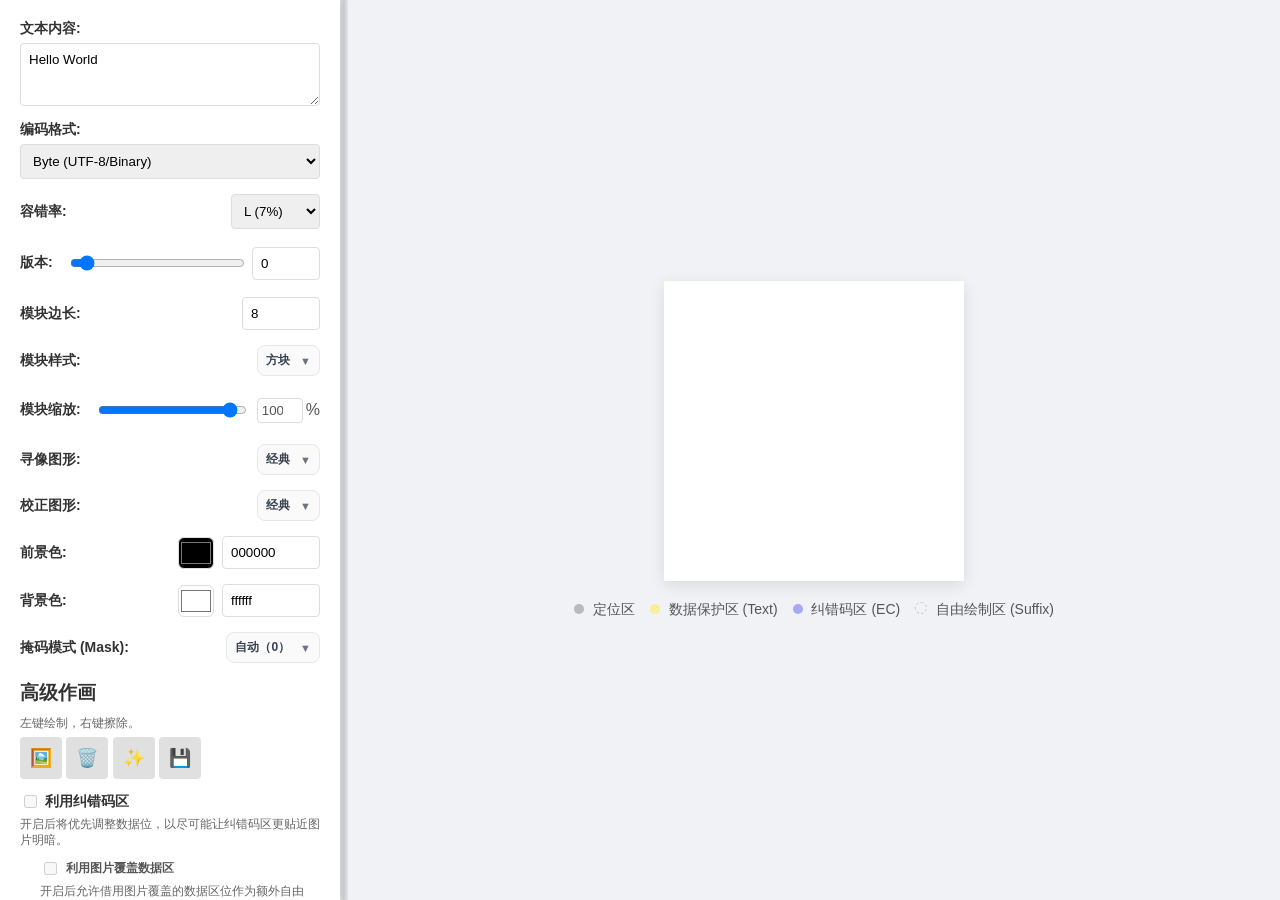
==== index.html @ 6bbe1450 "添加模块缩放和透明度控制选项，优化颜色设置界面" ====
<!DOCTYPE html>
<html lang="zh-CN">
<head>
    <meta charset="UTF-8">
    <meta name="viewport" content="width=device-width, initial-scale=1.0">
    <title>艺术二维码生成器 (QR Art)</title>
    <link rel="stylesheet" href="style.css">
    <script src="qrcode-lib.js"></script>
    <script src="vendor/gifuct.min.js"></script>
    <script src="vendor/gif.min.js"></script>
</head>
<body>
    <div class="container">
        <aside class="sidebar">
            <div class="control-group">
                <label>文本内容:</label>
                <textarea id="text-input" rows="3">Hello World</textarea>
                <div id="encoding-warning" class="encoding-warning" style="display:none;"></div>
                <div id="text-overflow-warning" class="text-overflow-warning" style="display:none;"></div>
            </div>

            <div class="control-group">
                <label>编码格式:</label>
                <select id="encoding-mode">
                    <option value="Byte" selected>Byte (UTF-8/Binary)</option>
                    <option value="Alphanumeric">Alphanumeric (仅大写字母数字)</option>
                    <option value="Numeric">Numeric (仅数字)</option>
                </select>
            </div>

            <div class="control-group hz-layout">
                <label>容错率:</label>
                <select id="ecc-level">
                    <option value="L" selected>L (7%)</option>
                    <option value="M">M (15%)</option>
                    <option value="Q">Q (25%)</option>
                    <option value="H">H (30%)</option>
                </select>
            </div>

            <div class="control-group hz-layout">
                <label>版本:</label>
                <!-- Allow 0 for Auto -->
                <div style="display:flex; align-items:center; gap:5px; flex:1;">
                    <input type="range" id="version-range" min="0" max="40" value="0" step="1" style="flex:1;">
                    <input type="number" id="version-input" value="0" min="0" max="40" style="width: 50px;">
                </div>
            </div>

            <div class="control-group hz-layout">
                <label>模块边长:</label>
                <div class="cell-size-control">
                    <input type="number" id="cell-size-input" value="8" min="0.1" max="50" step="0.1" style="width: 60px;">
                    <button id="cell-size-auto-btn" type="button" class="mask-btn" style="display: none;">自动(图片原大小)</button>
                </div>
            </div>

            <div class="control-group compact-dropdown-row">
                <label>模块样式:</label>
                <details class="option-dropdown">
                    <summary id="module-style-summary">方块</summary>
                    <div class="style-gallery" id="module-style-gallery">
                        <button class="style-item style-btn active" data-style-target="module" data-style="square" type="button"><canvas data-style-preview="module-square" width="128" height="128"></canvas><div class="style-name">方块</div></button>
                        <button class="style-item style-btn" data-style-target="module" data-style="rounded" type="button"><canvas data-style-preview="module-rounded" width="128" height="128"></canvas><div class="style-name">圆角</div></button>
                        <button class="style-item style-btn" data-style-target="module" data-style="circle" type="button"><canvas data-style-preview="module-circle" width="128" height="128"></canvas><div class="style-name">圆点</div></button>
                        <button class="style-item style-btn" data-style-target="module" data-style="diamond" type="button"><canvas data-style-preview="module-diamond" width="128" height="128"></canvas><div class="style-name">菱形</div></button>
                        <button class="style-item style-btn" data-style-target="module" data-style="liquid" type="button"><canvas data-style-preview="module-liquid" width="128" height="128"></canvas><div class="style-name">液态</div></button>
                    </div>
                </details>
                <select id="module-style" style="display:none;">
                    <option value="square" selected>方块</option>
                    <option value="rounded">圆角方块</option>
                    <option value="circle">圆点</option>
                    <option value="diamond">菱形</option>
                    <option value="liquid">液态</option>
                </select>
            </div>

            <div class="control-group hz-layout">
                <label for="module-scale-range">模块缩放:</label>
                <div class="range-value-control">
                    <input type="range" id="module-scale-range" min="0" max="100" value="100" step="1">
                    <input type="number" class="range-number-input" id="module-scale-value" min="0" max="100" value="100" step="1" aria-label="模块缩放值">
                    <span class="range-unit">%</span>
                </div>
            </div>

            <div class="control-group hz-layout" id="covered-module-scale-group" hidden>
                <label for="covered-module-scale-range">被图片覆盖的模块缩放:</label>
                <div class="range-value-control">
                    <input type="range" id="covered-module-scale-range" min="0" max="100" value="50" step="1">
                    <input type="number" class="range-number-input" id="covered-module-scale-value" min="0" max="100" value="50" step="1" aria-label="被图片覆盖的模块缩放值">
                    <span class="range-unit">%</span>
                </div>
            </div>

            <div class="control-group compact-dropdown-row">
                <label>寻像图形:</label>
                <details class="option-dropdown">
                    <summary id="finder-style-summary">经典</summary>
                    <div class="style-gallery" id="finder-style-gallery">
                        <button class="style-item style-btn active" data-style-target="finder" data-style="classic" type="button"><canvas data-style-preview="finder-classic" width="112" height="112"></canvas><div class="style-name">经典</div></button>
                        <button class="style-item style-btn" data-style-target="finder" data-style="circle" type="button"><canvas data-style-preview="finder-circle" width="112" height="112"></canvas><div class="style-name">圆形</div></button>
                        <button class="style-item style-btn" data-style-target="finder" data-style="polar-day" type="button"><canvas data-style-preview="finder-polar-day" width="112" height="112"></canvas><div class="style-name">极昼</div></button>
                        <button class="style-item style-btn" data-style-target="finder" data-style="polar-night" type="button"><canvas data-style-preview="finder-polar-night" width="112" height="112"></canvas><div class="style-name">极夜</div></button>
                        <button class="style-item style-btn" data-style-target="finder" data-style="corner-cut" type="button"><canvas data-style-preview="finder-corner-cut" width="112" height="112"></canvas><div class="style-name">夏</div></button>
                        <button class="style-item style-btn" data-style-target="finder" data-style="inner-fill" type="button"><canvas data-style-preview="finder-inner-fill" width="112" height="112"></canvas><div class="style-name">冬</div></button>
                        <button class="style-item style-btn" data-style-target="finder" data-style="aurora" type="button"><canvas data-style-preview="finder-aurora" width="112" height="112"></canvas><div class="style-name">极光</div></button>
                        <button class="style-item style-btn" data-style-target="finder" data-style="cross-clear" type="button"><canvas data-style-preview="finder-cross-clear" width="112" height="112"></canvas><div class="style-name">春秋</div></button>
                    </div>
                </details>
                <select id="finder-style" style="display:none;">
                    <option value="classic" selected>经典</option>
                    <option value="corner-cut">夏</option>
                    <option value="polar-day">极昼</option>
                    <option value="inner-fill">冬</option>
                    <option value="polar-night">极夜</option>
                    <option value="cross-clear">春秋</option>
                    <option value="aurora">极光</option>
                    <option value="circle">圆形</option>
                </select>
            </div>

            <div class="control-group compact-dropdown-row">
                <label>校正图形:</label>
                <details class="option-dropdown">
                    <summary id="align-style-summary">经典</summary>
                    <div class="style-gallery" id="align-style-gallery">
                        <button class="style-item style-btn active" data-style-target="align" data-style="classic" type="button"><canvas data-style-preview="align-classic" width="80" height="80"></canvas><div class="style-name">经典</div></button>
                        <button class="style-item style-btn" data-style-target="align" data-style="circle" type="button"><canvas data-style-preview="align-circle" width="80" height="80"></canvas><div class="style-name">圆形</div></button>
                        <button class="style-item style-btn" data-style-target="align" data-style="polar-day" type="button"><canvas data-style-preview="align-polar-day" width="80" height="80"></canvas><div class="style-name">极昼</div></button>
                        <button class="style-item style-btn" data-style-target="align" data-style="polar-night" type="button"><canvas data-style-preview="align-polar-night" width="80" height="80"></canvas><div class="style-name">极夜</div></button>
                        <button class="style-item style-btn" data-style-target="align" data-style="aurora" type="button"><canvas data-style-preview="align-aurora" width="80" height="80"></canvas><div class="style-name">极光</div></button>
                    </div>
                </details>
                <select id="alignment-style" style="display:none;">
                    <option value="classic" selected>经典</option>
                    <option value="circle">圆形</option>
                    <option value="polar-day">极昼</option>
                    <option value="polar-night">极夜</option>
                    <option value="aurora">极光</option>
                </select>
            </div>

            <div class="control-group hz-layout" id="image-size-group" style="display:none;">
                <label>图片大小 (Px):</label>
                <div class="image-size-control">
                    <input type="number" id="img-size-w" min="1" step="1" value="100" style="width: 64px;">
                    <span>×</span>
                    <input type="number" id="img-size-h" min="1" step="1" value="100" style="width: 64px;">
                    <button id="img-size-reset-btn" type="button" class="mask-btn">恢复</button>
                </div>
            </div>

            <div class="control-group hz-layout">
                <label>前景色:</label>
                <div class="color-control-stack">
                    <div class="color-control">
                        <input type="color" id="fg-color" value="#000000">
                        <input type="text" id="fg-color-hex" value="000000" maxlength="6" placeholder="000000">
                    </div>
                    <div class="color-image-options" id="fg-image-options" hidden>
                        <label class="transparency-control">
                            <span>透明度</span>
                            <input type="range" id="fg-transparency-range" min="0" max="100" value="0" step="1">
                            <input type="number" class="range-number-input" id="fg-transparency-value" min="0" max="100" value="0" step="1" aria-label="前景色透明度值">
                            <span class="range-unit">%</span>
                        </label>
                        <label class="inline-check">
                            <input type="checkbox" id="fg-auto-luminance" checked>
                            自动设置以适合明度
                        </label>
                    </div>
                </div>
            </div>

            <div class="control-group hz-layout">
                <label>背景色:</label>
                <div class="color-control-stack">
                    <div class="color-control">
                        <input type="color" id="bg-color" value="#ffffff">
                        <input type="text" id="bg-color-hex" value="ffffff" maxlength="6" placeholder="ffffff">
                    </div>
                    <div class="color-image-options" id="bg-image-options" hidden>
                        <label class="transparency-control">
                            <span>透明度</span>
                            <input type="range" id="bg-transparency-range" min="0" max="100" value="0" step="1">
                            <input type="number" class="range-number-input" id="bg-transparency-value" min="0" max="100" value="0" step="1" aria-label="背景色透明度值">
                            <span class="range-unit">%</span>
                        </label>
                        <label class="inline-check">
                            <input type="checkbox" id="bg-auto-luminance" checked>
                            自动设置以适合明度
                        </label>
                    </div>
                </div>
            </div>

            <div class="control-group luminance-thresholds" id="auto-luminance-thresholds" hidden>
                <label>自动明度阈值:</label>
                <div class="threshold-control-row">
                    <span>暗色上限</span>
                    <input type="range" id="dark-luminance-range" min="0" max="100" value="30" step="1">
                    <input type="number" class="range-number-input" id="dark-luminance-value" min="0" max="100" value="30" step="1" aria-label="暗色明度上限值">
                    <span class="range-unit">%</span>
                </div>
                <div class="threshold-control-row">
                    <span>亮色下限</span>
                    <input type="range" id="light-luminance-range" min="0" max="100" value="70" step="1">
                    <input type="number" class="range-number-input" id="light-luminance-value" min="0" max="100" value="70" step="1" aria-label="亮色明度下限值">
                    <span class="range-unit">%</span>
                </div>
            </div>

            <div class="control-group compact-dropdown-row">
                <label>掩码模式 (Mask):</label>
                <details class="option-dropdown">
                    <summary id="mask-mode-summary">自动</summary>
                    <div class="mask-controls">
                        <button class="mask-btn mask-auto" id="mask-auto-btn" data-mask="-1" type="button">自动（当前：0）</button>
                        <button class="mask-btn" data-mask="-2" type="button">无（展示掩码前）</button>
                    </div>
                    <div class="mask-gallery" id="mask-gallery">
                        <div class="mask-items">
                            <button class="mask-item mask-btn" data-mask="0" type="button"><canvas data-mask="0" width="64" height="64"></canvas><div class="mask-formula">0:(i+j)%2=0</div></button>
                            <button class="mask-item mask-btn" data-mask="1" type="button"><canvas data-mask="1" width="64" height="64"></canvas><div class="mask-formula">1:i%2=0</div></button>
                            <button class="mask-item mask-btn" data-mask="2" type="button"><canvas data-mask="2" width="64" height="64"></canvas><div class="mask-formula">2:j%3=0</div></button>
                            <button class="mask-item mask-btn" data-mask="3" type="button"><canvas data-mask="3" width="64" height="64"></canvas><div class="mask-formula">3:(i+j)%3=0</div></button>
                            <button class="mask-item mask-btn" data-mask="4" type="button"><canvas data-mask="4" width="64" height="64"></canvas><div class="mask-formula">4:(⌊i/2⌋+⌊j/3⌋)%2=0</div></button>
                            <button class="mask-item mask-btn" data-mask="5" type="button"><canvas data-mask="5" width="64" height="64"></canvas><div class="mask-formula">5:(i*j)%2+(i*j)%3=0</div></button>
                            <button class="mask-item mask-btn" data-mask="6" type="button"><canvas data-mask="6" width="64" height="64"></canvas><div class="mask-formula">6:((i*j)%2+(i*j)%3)%2=0</div></button>
                            <button class="mask-item mask-btn" data-mask="7" type="button"><canvas data-mask="7" width="64" height="64"></canvas><div class="mask-formula">7:((i*j)%3+(i+j)%2)%2=0</div></button>
                        </div>
                    </div>
                </details>
            </div>

            <div class="control-group">
                <h3>高级作画</h3>
                <p class="hint">左键绘制，右键擦除。</p>
                <div class="tools">
                    <button id="import-btn" class="tool-btn" title="上传图片/视频 (自动像素化)">🖼️</button>
                    <button id="clear-draw" class="tool-btn" title="清空绘制">🗑️</button>
                    <button id="whiten-btn" class="tool-btn" title="一键全白 (自由区填充白色)">✨</button>
                    <button id="download-btn" class="tool-btn" title="下载图片/视频">💾</button>
                </div>

                <div class="control-group full-width" style="margin-top: 8px;">
                    <label style="display:flex; align-items:center;">
                        <input type="checkbox" id="artistic-mode" style="width: auto; margin-right: 8px;"> 
                        利用纠错码区
                    </label>
                    <p class="hint option-hint">开启后将优先调整数据位，以尽可能让纠错码区更贴近图片明暗。</p>
                    <label class="inline-check" style="margin-top: 6px; margin-left: 20px;">
                        <input type="checkbox" id="allow-covered-freedom">
                        利用图片覆盖数据区
                    </label>
                    <p class="hint option-hint" style="margin-left: 20px;">开启后允许借用图片覆盖的数据区位作为额外自由度，提升拟合能力。</p>
                    <label style="display:flex; align-items:center; gap:8px; margin-top: 6px; margin-left: 20px;">
                        <span>填充方向</span>
                        <select id="fill-direction-select" style="max-width: 180px;" disabled>
                            <option value="top-down" selected>从上到下</option>
                            <option value="bottom-up">从下到上</option>
                            <option value="left-right">从左到右</option>
                            <option value="right-left">从右到左</option>
                            <option value="global">全局</option>
                        </select>
                    </label>
                    <p class="hint option-hint" style="margin-left: 20px;">前4个方向仅进行一轮分块计算；全局会尽可能利用所有未被图片覆盖的数据区模块。</p>
                    <div id="artistic-warning" class="artistic-warning" style="display: none;"></div>
                </div>

                <div class="control-group" style="padding-top: 6px; margin-top: 4px;">
                    <label style="display: flex; align-items: center; gap: 8px; cursor: pointer;">
                        <input type="checkbox" id="image-basis-cb" disabled>
                        <span>以图片为基准</span>
                    </label>
                    <p class="hint option-hint">以图片实际像素为坐标基准，二维码在图片坐标系中保持相对位置与比例。</p>
                    <label style="display: flex; align-items: center; gap: 8px; cursor: pointer;">
                        <input type="checkbox" id="embed-image-cb">
                        <span>保留图片背景</span>
                    </label>
                    <p class="hint option-hint">勾选后，图片将作为背景，二维码模块将变为半透明微缩方块以露出图片。</p>
                    <label style="display: flex; align-items: center; gap: 8px; cursor: pointer; margin-top: 6px;">
                        <input type="checkbox" id="dynamic-preview-cb" disabled>
                        <span>动态预览</span>
                    </label>
                    <p class="hint option-hint">用于 GIF/APNG/视频 实时预览逐帧融合效果；仅勾选后才会执行全帧计算。</p>
                    <label style="display: flex; align-items: center; gap: 8px; cursor: pointer; margin-top: 6px;">
                        <input type="checkbox" id="emphasize-func-cb" checked disabled>
                        <span>强调格式/版本信息、寻像/校正/定位图形</span>
                    </label>
                    <label style="display: flex; align-items: center; gap: 8px; cursor: pointer; margin-top: 4px; margin-left: 22px;">
                        <input type="checkbox" id="emphasize-format-cb" checked disabled>
                        <span>格式信息</span>
                    </label>
                    <label style="display: flex; align-items: center; gap: 8px; cursor: pointer; margin-top: 4px; margin-left: 22px;">
                        <input type="checkbox" id="emphasize-version-cb" checked disabled>
                        <span>版本信息</span>
                    </label>
                    <label style="display: flex; align-items: center; gap: 8px; cursor: pointer; margin-top: 4px; margin-left: 22px;">
                        <input type="checkbox" id="emphasize-finder-cb" checked disabled>
                        <span>寻像图形</span>
                    </label>
                    <label style="display: flex; align-items: center; gap: 8px; cursor: pointer; margin-top: 4px; margin-left: 22px;">
                        <input type="checkbox" id="emphasize-align-cb" checked disabled>
                        <span>校正图形</span>
                    </label>
                    <label style="display: flex; align-items: center; gap: 8px; cursor: pointer; margin-top: 4px; margin-left: 22px;">
                        <input type="checkbox" id="emphasize-timing-cb" checked disabled>
                        <span>定位图形</span>
                    </label>
                    <p class="hint option-hint">开启时这些区域保持原大小不透明；关闭后按数据区方式处理。</p>
                    <label style="display: flex; align-items: center; gap: 8px; cursor: pointer; margin-top: 6px;">
                        <input type="checkbox" id="invert-tone-cb" disabled>
                        <span>切换明暗</span>
                    </label>
                    <p class="hint option-hint">开启后，图片二分结果将切换为“明区用前景色、暗区用背景色”。</p>
                    <label style="display: flex; align-items: center; gap: 8px; cursor: pointer; margin-top: 6px;">
                        <input type="checkbox" id="export-audio-cb" checked>
                        <span>导出合并原视频音频</span>
                    </label>
                    <p class="hint option-hint">开启后导出 WebM 将保留原视频音频，并在最终合并阶段显示总进度。</p>
                </div>

                <input type="file" id="img-upload" accept="image/*,video/*" style="display: none">
            </div>
        </aside>
        <div class="splitter" id="sidebar-splitter" role="separator" aria-label="调整面板大小"></div>
        <main class="preview-area">
            <div id="delete-hint-layer" class="delete-hint-layer" aria-hidden="true">
                <div class="delete-hint delete-hint-left"><span class="icon">🗑️</span><span class="text">鼠标指针到此区域内，将使图片被删除</span></div>
                <div class="delete-hint delete-hint-right"><span class="icon">🗑️</span><span class="text">鼠标指针到此区域内，将使图片被删除</span></div>
                <div class="delete-hint delete-hint-top"><span class="icon">🗑️</span><span class="text">鼠标指针到此区域内，将使图片被删除</span></div>
                <div class="delete-hint delete-hint-bottom"><span class="icon">🗑️</span><span class="text">鼠标指针到此区域内，将使图片被删除</span></div>
            </div>
            <div class="canvas-wrapper">
                <canvas id="qr-canvas"></canvas>
                <div id="import-overlay" style="display: none; position: absolute; border: 2px dashed #00f; z-index: 10;">
                    <img id="preview-img" style="width: 100%; height: 100%; display: block; opacity: 0.7; pointer-events: none;">
                    
                    <!-- Resize Handles -->
                    <div class="resize-handle n" data-handle="n"></div>
                    <div class="resize-handle w" data-handle="w"></div>
                    <div class="resize-handle e" data-handle="e"></div>
                    <div class="resize-handle s" data-handle="s"></div>
                    <div class="resize-handle nw" data-handle="nw"></div>
                    <div class="resize-handle ne" data-handle="ne"></div>
                    <div class="resize-handle sw" data-handle="sw"></div>
                    <div class="resize-handle se" data-handle="se"></div>

                    <div class="import-controls" style="position: absolute; top: -40px; right: 0; display: none; gap: 5px; justify-content: flex-end; background: rgba(255,255,255,0.9); padding: 5px; border-radius: 4px; box-shadow: 0 2px 5px rgba(0,0,0,0.2);">
                        <button id="import-ok" style="background: #2ecc71; color: white; border: none; padding: 5px 10px; cursor: pointer;">✅ 应用</button>
                        <button id="import-cancel" style="background: #e74c3c; color: white; border: none; padding: 5px 10px; cursor: pointer;">❌ 取消</button>
                    </div>
                </div>
            </div>
            <div class="legend">
                <div class="legend-item"><span class="dot" style="background: rgba(128, 128, 128, 0.5)"></span> 定位区</div>
                <div class="legend-item"><span class="dot" style="background: rgba(255, 235, 59, 0.5)"></span> 数据保护区 (Text)</div>
                <div class="legend-item"><span class="dot" style="background: rgba(0, 0, 255, 0.3)"></span> 纠错码区 (EC)</div>
                <div class="legend-item"><span class="dot" style="border: 1px dashed #ccc; background: transparent;"></span> 自由绘制区 (Suffix)</div>
            </div>
        </main>
    </div>

    <div id="compute-overlay" class="compute-overlay" style="display:none;">
        <div class="compute-card">
            <div id="compute-title" class="compute-title">计算中...</div>
            <div id="compute-subtitle" class="compute-subtitle">正在拟合纠错码区</div>
            <div class="compute-progress-label">总进度</div>
            <div class="compute-progress-wrap">
                <div id="compute-progress-bar" class="compute-progress-bar"></div>
            </div>
            <div id="compute-progress-text" class="compute-progress-text">0%</div>
            <div id="compute-frame-progress-group">
                <div class="compute-progress-label">当前帧进度</div>
                <div class="compute-progress-wrap compute-progress-wrap-secondary">
                    <div id="compute-frame-progress-bar" class="compute-progress-bar compute-progress-bar-secondary"></div>
                </div>
                <div id="compute-frame-progress-text" class="compute-progress-text">0%</div>
            </div>
            <button id="compute-cancel-btn" type="button" class="mask-btn">取消</button>
        </div>
    </div>

    <script src="script.js"></script>
</body>
</html>
---- style.css ----
body {
    font-family: 'Segoe UI', Tahoma, Geneva, Verdana, sans-serif;
    margin: 0;
    display: flex;
    height: 100vh;
    background-color: #f0f2f5;
    color: #333;
}

.container {
    display: flex;
    width: 100%;
    --sidebar-size: 300px;
    --sidebar-size-portrait: 320px;
}

.sidebar {
    width: var(--sidebar-size);
    background: white;
    padding: 20px;
    box-shadow: 2px 0 5px rgba(0,0,0,0.1);
    display: flex;
    flex-direction: column;
    gap: 15px;
    overflow-y: auto;
}

.splitter {
    width: 8px;
    cursor: col-resize;
    background: linear-gradient(90deg, rgba(0,0,0,0.05), rgba(0,0,0,0.15), rgba(0,0,0,0.05));
}

.splitter:hover {
    background: linear-gradient(90deg, rgba(52,152,219,0.2), rgba(52,152,219,0.4), rgba(52,152,219,0.2));
}

h1 {
    margin-top: 0;
    color: #2c3e50;
    font-size: 24px;
}

.control-group {
    display: flex;
    flex-direction: column;
    gap: 5px;
}

.control-group.hz-layout {
    flex-direction: row;
    align-items: center;
    justify-content: space-between;
}

.control-group.hz-layout label {
    margin-right: 10px;
    /* white-space: nowrap; prevent breaking if long */
}
.control-group.hz-layout > input, 
.control-group.hz-layout > select {
    width: auto;
    flex-grow: 0;
    min-width: 80px; 
}

.cell-size-control {
    display: flex;
    align-items: center;
    gap: 10px;
    flex-wrap: wrap;
}

.image-size-control {
    display: inline-flex;
    align-items: center;
    gap: 6px;
}

.image-size-control span {
    font-weight: 600;
    color: #666;
}

.color-control {
    display: flex;
    align-items: center;
    gap: 8px;
}

.color-control-stack {
    display: flex;
    flex-direction: column;
    align-items: flex-end;
    gap: 7px;
    min-width: 184px;
}

.range-value-control,
.transparency-control {
    display: flex;
    align-items: center;
    gap: 8px;
}

.range-value-control {
    flex: 1;
    min-width: 0;
}

#covered-module-scale-group[hidden] {
    display: none;
}

#covered-module-scale-group {
    flex-direction: column;
    align-items: stretch;
}

#covered-module-scale-group > label {
    font-size: 12px;
    margin-right: 0;
}

.range-value-control input[type="range"] {
    flex: 1;
    min-width: 100px;
}

.range-number-input {
    width: 46px;
    min-width: 46px;
    text-align: right;
    font-variant-numeric: tabular-nums;
    color: #555;
    box-sizing: border-box;
    padding: 4px;
}

.range-unit {
    margin-left: -5px;
    color: #555;
}

.color-image-options {
    display: flex;
    flex-direction: column;
    align-items: flex-end;
    gap: 5px;
    width: 100%;
}

.color-image-options[hidden] {
    display: none;
}

.transparency-control {
    width: 100%;
    font-size: 12px;
    color: #555;
}

.transparency-control input[type="range"] {
    flex: 1;
    min-width: 70px;
}

.transparency-control input[type="range"]:disabled {
    opacity: 0.45;
}

.range-number-input:disabled {
    opacity: 0.45;
}

.luminance-thresholds {
    padding: 8px;
    border: 1px solid #e5e7eb;
    border-radius: 8px;
    background: #fafafa;
}

.luminance-thresholds[hidden] {
    display: none;
}

.luminance-thresholds > label {
    font-size: 12px;
    font-weight: 600;
    color: #374151;
}

.threshold-control-row {
    display: flex;
    align-items: center;
    gap: 5px;
    font-size: 12px;
    color: #555;
}

.threshold-control-row > span:first-child {
    min-width: 48px;
}

.threshold-control-row input[type="range"] {
    flex: 1;
    min-width: 0;
}

.color-control input[type="color"] {
    width: 36px;
    height: 32px;
    padding: 0;
    border: 1px solid #ddd;
    border-radius: 6px;
    background: transparent;
    -webkit-appearance: none;
    appearance: none;
}

.color-control input[type="text"] {
    width: 80px;
    text-transform: lowercase;
}

.color-control input[type="text"].invalid {
    border-color: #e74c3c;
    background: #fff5f5;
}

#text-input {
    width: 100%;
    box-sizing: border-box;
    resize: vertical;
}

.inline-check {
    display: inline-flex;
    align-items: center;
    gap: 6px;
    font-size: 12px;
    color: #555;
    user-select: text;
}

.option-dropdown {
    border: 1px solid #e5e7eb;
    border-radius: 8px;
    background: #fafafa;
    padding: 6px 8px;
}

.option-dropdown > summary {
    cursor: pointer;
    font-weight: 600;
    font-size: 12px;
    color: #374151;
    list-style: none;
    user-select: text;
    display: flex;
    align-items: center;
    justify-content: space-between;
}

.option-dropdown > summary::after {
    content: '▼';
    font-size: 11px;
    color: #6b7280;
    margin-left: 10px;
}

.option-dropdown[open] > summary::after {
    content: '▲';
}

.option-dropdown > summary::-webkit-details-marker {
    display: none;
}

.option-dropdown[open] > summary {
    margin-bottom: 8px;
    color: transparent;
}

.option-dropdown[open] > summary::before {
    content: '收起';
    color: #6b7280;
    font-size: 12px;
    font-weight: 600;
}

.option-hint {
    margin: 4px 0 6px;
    min-height: 18px;
    line-height: 1.35;
}

.control-group h3 {
    margin-top: 2px;
    margin-bottom: 4px;
}

.compact-dropdown-row {
    display: grid;
    grid-template-columns: max-content 1fr;
    align-items: center;
    column-gap: 10px;
    row-gap: 6px;
}

.compact-dropdown-row > label {
    margin: 0;
    min-width: 92px;
}

.compact-dropdown-row > .option-dropdown {
    grid-column: 2;
    justify-self: end;
    min-width: 0;
    max-width: 100%;
}

.compact-dropdown-row > .option-dropdown:not([open]) {
    width: max-content;
}

.compact-dropdown-row > .option-dropdown:not([open]) > summary {
    white-space: nowrap;
    max-width: min(300px, 56vw);
    overflow: hidden;
    text-overflow: ellipsis;
}

.compact-dropdown-row > .option-dropdown[open] {
    grid-column: 1 / -1;
    width: 100%;
    margin-top: 6px;
    justify-self: stretch;
}

.text-overflow-warning {
    color: #d93025;
    font-size: 12px;
    line-height: 1.4;
}

.encoding-warning {
    margin-top: 6px;
    color: #c0392b;
    font-size: 12px;
    line-height: 1.35;
}

.artistic-warning {
    margin-top: 6px;
    color: #b45309;
    font-size: 12px;
    line-height: 1.35;
}

.compute-overlay {
    position: fixed;
    inset: 0;
    background: rgba(15, 23, 42, 0.46);
    display: flex;
    align-items: center;
    justify-content: center;
    z-index: 9999;
}

.compute-card {
    width: min(420px, calc(100vw - 40px));
    background: #ffffff;
    border-radius: 12px;
    padding: 18px 18px 14px;
    box-shadow: 0 18px 48px rgba(0, 0, 0, 0.26);
    border: 1px solid #e5e7eb;
}

.compute-title {
    font-size: 18px;
    font-weight: 700;
    color: #111827;
}

.compute-subtitle {
    margin-top: 6px;
    font-size: 13px;
    color: #4b5563;
}

.compute-progress-label {
    margin-top: 10px;
    font-size: 12px;
    color: #6b7280;
}

.compute-progress-wrap {
    margin-top: 6px;
    width: 100%;
    height: 10px;
    border-radius: 999px;
    background: #e5e7eb;
    overflow: hidden;
}

.compute-progress-wrap-secondary {
    background: #dbeafe;
}

.compute-progress-bar {
    width: 0%;
    height: 100%;
    background: linear-gradient(90deg, #00a7e1 0%, #00d084 100%);
    transition: width 0.15s ease;
}

.compute-progress-bar-secondary {
    background: linear-gradient(90deg, #2563eb 0%, #3b82f6 100%);
}

.compute-progress-text {
    margin-top: 6px;
    font-size: 12px;
    color: #374151;
}

#compute-cancel-btn {
    display: block;
    margin: 10px 0 0 auto;
}

.mask-gallery {
    margin-top: 8px;
    padding: 10px;
    border: 1px solid #eee;
    border-radius: 6px;
    background: #fafafa;
}

.mask-controls {
    display: flex;
    flex-wrap: wrap;
    gap: 8px;
}

.mask-btn {
    border: 1px solid #ddd;
    background: #fff;
    border-radius: 6px;
    padding: 6px 10px;
    font-size: 12px;
    cursor: pointer;
    transition: all 0.15s ease;
}

.mask-btn:hover {
    border-color: #3498db;
    color: #2980b9;
}

.mask-btn.active {
    border-color: #3498db;
    background: #eaf4ff;
    color: #1f6fb2;
}

.mask-auto {
    font-weight: 700;
}

.mask-items {
    display: grid;
    grid-template-columns: repeat(2, minmax(0, 1fr));
    gap: 10px;
}

.mask-item {
    display: grid;
    grid-template-columns: 64px 1fr;
    gap: 8px;
    align-items: center;
    padding: 6px;
    border-radius: 6px;
    background: #fff;
    border: 1px dashed #e3e3e3;
    text-align: left;
}

.mask-item canvas {
    width: 64px;
    height: 64px;
    image-rendering: pixelated;
    border: 1px solid #eee;
}

.mask-formula {
    font-size: 12px;
    color: #444;
    line-height: 1.3;
}

.style-gallery {
    display: grid;
    grid-template-columns: repeat(auto-fit, minmax(92px, 1fr));
    gap: 8px;
}

.style-item {
    display: flex;
    flex-direction: column;
    align-items: center;
    gap: 5px;
    padding: 6px;
    border: 1px dashed #e3e3e3;
    border-radius: 6px;
    background: #fff;
    transition: all 0.15s ease;
}

.style-item:hover {
    border-color: #3498db;
    color: #2980b9;
}

.style-item.active {
    border-color: #3498db;
    background: #eaf4ff;
    color: #1f6fb2;
}

.style-item canvas {
    width: 64px;
    height: 64px;
    image-rendering: pixelated;
    border: 1px solid #eee;
}

.style-name {
    font-size: 11px;
    color: #444;
}


label {
    font-weight: 600;
    font-size: 14px;
}

textarea, select, input {
    padding: 8px;
    border: 1px solid #ddd;
    border-radius: 4px;
    font-family: inherit;
}

.hint {
    font-size: 12px;
    color: #666;
    margin: 0;
}

button {
    padding: 10px;
    border: none;
    border-radius: 4px;
    cursor: pointer;
    background: #e0e0e0;
    transition: background 0.2s;
    font-weight: 600;
}

button:hover {
    background: #d0d0d0;
}

button.primary {
    background: #3498db;
    color: white;
}

button.primary:hover {
    background: #2980b9;
}

button.active {
    background: #e74c3c;
    color: white;
}

.preview-area {
    flex: 1;
    display: flex;
    flex-direction: column;
    justify-content: center;
    align-items: center;
    padding: 20px;
    position: relative;
}

.canvas-wrapper {
    background: white;
    /* Fixed size container to act as a "Viewport" */
    width: auto;
    height: auto;
    max-width: 100%;
    max-height: 100%;
    aspect-ratio: 1/1; /* Square viewport */
    box-shadow: 0 4px 15px rgba(0,0,0,0.1);
    border-radius: 0;
    margin-bottom: 20px;
    
    overflow: hidden; /* Hide scrollbars, clip content */
    
    position: relative; 
    /* Remove Flex centering to allow scroll-based positioning */
    display: block; 
}
/* removed extra closing brace and display:flex block */

canvas {
    image-rendering: pixelated;
    cursor: crosshair;
    display: block; /* Removes baseline gap */
}

.stats {
    background: #f8f9fa;
    padding: 10px;
    border-radius: 4px;
    font-size: 13px;
    font-family: monospace;
}

.legend {
    display: flex;
    gap: 15px;
    font-size: 14px;
    color: #555;
    flex-wrap: wrap;
    justify-content: center;
}

.dot {
    display: inline-block;
    width: 10px;
    height: 10px;
    border-radius: 50%;
    margin-right: 5px;
}

.dot.fixed { background: #b2bec3; }
.dot.data-mutable { background: #55efc4; border: 1px dashed #00b894; }
.dot.ec-area { background: #74b9ff; border: 1px dashed #0984e3; }
.dot.target { background: rgba(255, 0, 0, 0.5); border: 1px solid red; }

.tool-btn {
    flex: 1;
    font-size: 18px;
}

.resize-handle {
    position: absolute;
    width: 10px;
    height: 10px;
    background: #00f;
    border: 1px solid white;
    z-index: 20;
}
.resize-handle:hover {
    background: #0cf;
}
.resize-handle.n { top: -5px; left: 50%; transform: translateX(-50%); cursor: ns-resize; }
.resize-handle.s { bottom: -5px; left: 50%; transform: translateX(-50%); cursor: ns-resize; }
.resize-handle.w { left: -5px; top: 50%; transform: translateY(-50%); cursor: ew-resize; }
.resize-handle.e { right: -5px; top: 50%; transform: translateY(-50%); cursor: ew-resize; }

.resize-handle.nw { top: -5px; left: -5px; cursor: nwse-resize; }
.resize-handle.ne { top: -5px; right: -5px; cursor: nesw-resize; }
.resize-handle.sw { bottom: -5px; left: -5px; cursor: nesw-resize; }
.resize-handle.se { bottom: -5px; right: -5px; cursor: nwse-resize; }

.import-outside {
    border-color: rgba(231, 76, 60, 0.9) !important;
    background: rgba(231, 76, 60, 0.15);
}

.delete-hint-layer {
    position: absolute;
    inset: 0;
    pointer-events: none;
    z-index: 8;
}

.canvas-wrapper {
    z-index: 12;
}

.delete-hint {
    position: absolute;
    display: none;
    align-items: center;
    justify-content: center;
    background: rgba(231, 76, 60, 0.5);
    pointer-events: none;
    color: #fff;
    font-size: 13px;
    gap: 8px;
    text-align: center;
    padding: 6px;
}

.delete-hint .icon {
    color: #fff;
    font-size: 18px;
    line-height: 1;
}

.delete-hint .text {
    font-weight: 600;
    text-shadow: 0 1px 1px rgba(0,0,0,0.25);
}

#import-overlay.image-basis {
    border-color: #1e88e5 !important;
}

#import-overlay.image-basis #preview-img {
    display: none !important;
}

@media (orientation: portrait) {
    body {
        flex-direction: column;
        height: auto;
        min-height: 100vh;
    }

    .container {
        flex-direction: column;
        width: 100%;
    }

    .sidebar {
        width: 100%;
        height: var(--sidebar-size-portrait);
        box-shadow: 0 2px 5px rgba(0,0,0,0.1);
    }

    .splitter {
        width: 100%;
        height: 8px;
        cursor: row-resize;
    }

    .preview-area {
        width: 100%;
        padding: 16px;
    }
}
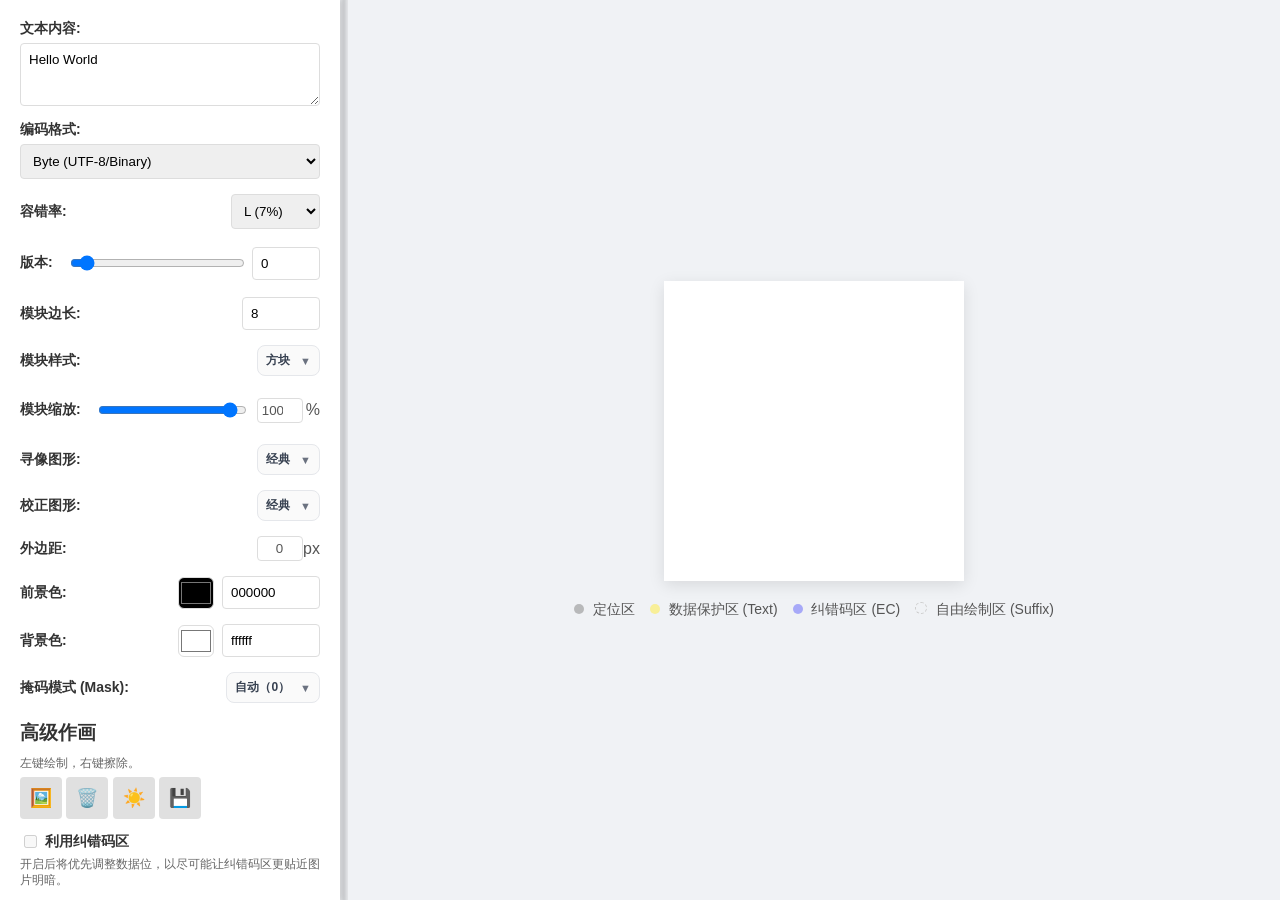
==== commit f1cfaa2e: "feat: add dual-mode transparent QR code generator with customizable options - Introduced a new HTML " ====
--- a/index.html
+++ b/index.html
@@ -142,7 +142,7 @@
                 </select>
             </div>
 
-            <div class="control-group hz-layout" id="image-size-group" style="display:none;">
+<div class="control-group hz-layout" id="image-size-group" style="display:none;">
                 <label>图片大小 (Px):</label>
                 <div class="image-size-control">
                     <input type="number" id="img-size-w" min="1" step="1" value="100" style="width: 64px;">
@@ -152,7 +152,39 @@
                 </div>
             </div>
 
-            <div class="control-group hz-layout">
+            <div class="control-group hz-layout" id="outer-margin-group" style="display:none">
+                <label>外边距:</label>
+                <div class="rotation-controls">
+                    <div class="rotation-row">
+                        <input type="number" class="range-number-input outer-margin-input" id="outer-margin-value" min="0" step="1" value="0" aria-label="外边距(像素)">
+                        <span class="px-unit">px</span>
+                    </div>
+                </div>
+            </div>
+
+            <div class="control-group hz-layout" id="rotation-group" style="display:none">
+                <label>旋转:</label>
+                <div class="rotation-controls">
+                    <div class="rotation-row" id="image-rotation-row">
+                        <span class="rotation-label">图片</span>
+                        <div class="range-value-control">
+                            <input type="range" id="image-rotation-range" min="0" max="360" value="0" step="1">
+                            <input type="number" class="range-number-input" id="image-rotation-value" value="0" step="any" aria-label="图片旋转角度">
+                            <span class="range-unit">°</span>
+                        </div>
+                    </div>
+                    <div class="rotation-row" id="qr-rotation-row" style="display:none">
+                        <span class="rotation-label">二维码</span>
+                        <div class="range-value-control">
+                            <input type="range" id="qr-rotation-range" min="0" max="360" value="0" step="1">
+                            <input type="number" class="range-number-input" id="qr-rotation-value" value="0" step="any" aria-label="二维码旋转角度">
+                            <span class="range-unit">°</span>
+                        </div>
+                    </div>
+                </div>
+            </div>
+
+            <div class="control-group hz-layout">
                 <label>前景色:</label>
                 <div class="color-control-stack">
                     <div class="color-control">
@@ -170,6 +202,12 @@
                             <input type="checkbox" id="fg-auto-luminance" checked>
                             自动设置以适合明度
                         </label>
+                        <div class="auto-threshold-control" id="fg-auto-threshold-control">
+                            <span id="fg-auto-threshold-label">暗色明度上限</span>
+                            <input type="range" id="fg-auto-threshold-range" min="0" max="100" value="30" step="1" aria-labelledby="fg-auto-threshold-label">
+                            <input type="number" class="range-number-input" id="fg-auto-threshold-value" min="0" max="100" value="30" step="1" aria-label="前景色自动明度阈值">
+                            <span class="range-unit">%</span>
+                        </div>
                     </div>
                 </div>
             </div>
@@ -192,23 +230,13 @@
                             <input type="checkbox" id="bg-auto-luminance" checked>
                             自动设置以适合明度
                         </label>
+                        <div class="auto-threshold-control" id="bg-auto-threshold-control">
+                            <span id="bg-auto-threshold-label">亮色明度下限</span>
+                            <input type="range" id="bg-auto-threshold-range" min="0" max="100" value="70" step="1" aria-labelledby="bg-auto-threshold-label">
+                            <input type="number" class="range-number-input" id="bg-auto-threshold-value" min="0" max="100" value="70" step="1" aria-label="背景色自动明度阈值">
+                            <span class="range-unit">%</span>
+                        </div>
                     </div>
-                </div>
-            </div>
-
-            <div class="control-group luminance-thresholds" id="auto-luminance-thresholds" hidden>
-                <label>自动明度阈值:</label>
-                <div class="threshold-control-row">
-                    <span>暗色上限</span>
-                    <input type="range" id="dark-luminance-range" min="0" max="100" value="30" step="1">
-                    <input type="number" class="range-number-input" id="dark-luminance-value" min="0" max="100" value="30" step="1" aria-label="暗色明度上限值">
-                    <span class="range-unit">%</span>
-                </div>
-                <div class="threshold-control-row">
-                    <span>亮色下限</span>
-                    <input type="range" id="light-luminance-range" min="0" max="100" value="70" step="1">
-                    <input type="number" class="range-number-input" id="light-luminance-value" min="0" max="100" value="70" step="1" aria-label="亮色明度下限值">
-                    <span class="range-unit">%</span>
                 </div>
             </div>
 
@@ -241,7 +269,7 @@
                 <div class="tools">
                     <button id="import-btn" class="tool-btn" title="上传图片/视频 (自动像素化)">🖼️</button>
                     <button id="clear-draw" class="tool-btn" title="清空绘制">🗑️</button>
-                    <button id="whiten-btn" class="tool-btn" title="一键全白 (自由区填充白色)">✨</button>
+                    <button id="whiten-btn" class="tool-btn" title="一键全白 (自由区填充白色)">☀️</button>
                     <button id="download-btn" class="tool-btn" title="下载图片/视频">💾</button>
                 </div>
 
--- a/style.css
+++ b/style.css
@@ -127,14 +127,48 @@
     min-width: 100px;
 }
 
-.range-number-input {
-    width: 46px;
-    min-width: 46px;
-    text-align: right;
-    font-variant-numeric: tabular-nums;
-    color: #555;
-    box-sizing: border-box;
-    padding: 4px;
+.range-number-input {
+    width: 46px;
+    min-width: 46px;
+    text-align: right;
+    font-variant-numeric: tabular-nums;
+    color: #555;
+    box-sizing: border-box;
+    padding: 4px;
+}
+
+.rotation-controls {
+    flex: 1;
+    display: flex;
+    flex-direction: column;
+    gap: 5px;
+    min-width: 0;
+}
+
+.rotation-row {
+    display: flex;
+    align-items: center;
+    gap: 8px;
+}
+
+.rotation-label {
+    font-size: 12px;
+    color: #555;
+    font-weight: 600;
+    min-width: 44px;
+    white-space: nowrap;
+}
+
+.outer-margin-input {
+    margin-left: auto;
+}
+
+.px-unit {
+    margin-left: -8px;
+    font-size: 16px;
+    color: #555;
+    font-weight: 400;
+    white-space: nowrap;
 }
 
 .range-unit {
@@ -173,36 +207,24 @@
     opacity: 0.45;
 }
 
-.luminance-thresholds {
-    padding: 8px;
-    border: 1px solid #e5e7eb;
-    border-radius: 8px;
-    background: #fafafa;
-}
-
-.luminance-thresholds[hidden] {
-    display: none;
-}
-
-.luminance-thresholds > label {
-    font-size: 12px;
-    font-weight: 600;
-    color: #374151;
-}
-
-.threshold-control-row {
+.auto-threshold-control {
     display: flex;
     align-items: center;
     gap: 5px;
+    width: 100%;
     font-size: 12px;
     color: #555;
 }
 
-.threshold-control-row > span:first-child {
-    min-width: 48px;
-}
-
-.threshold-control-row input[type="range"] {
+.auto-threshold-control[hidden] {
+    display: none;
+}
+
+.auto-threshold-control > span:first-child {
+    min-width: 72px;
+}
+
+.auto-threshold-control input[type="range"] {
     flex: 1;
     min-width: 0;
 }
@@ -659,6 +681,12 @@
     font-size: 18px;
 }
 
+.tool-btn.locked {
+    background: #2d3436;
+    color: #fff;
+    box-shadow: inset 0 0 0 2px #ffeaa7;
+}
+
 .resize-handle {
     position: absolute;
     width: 10px;
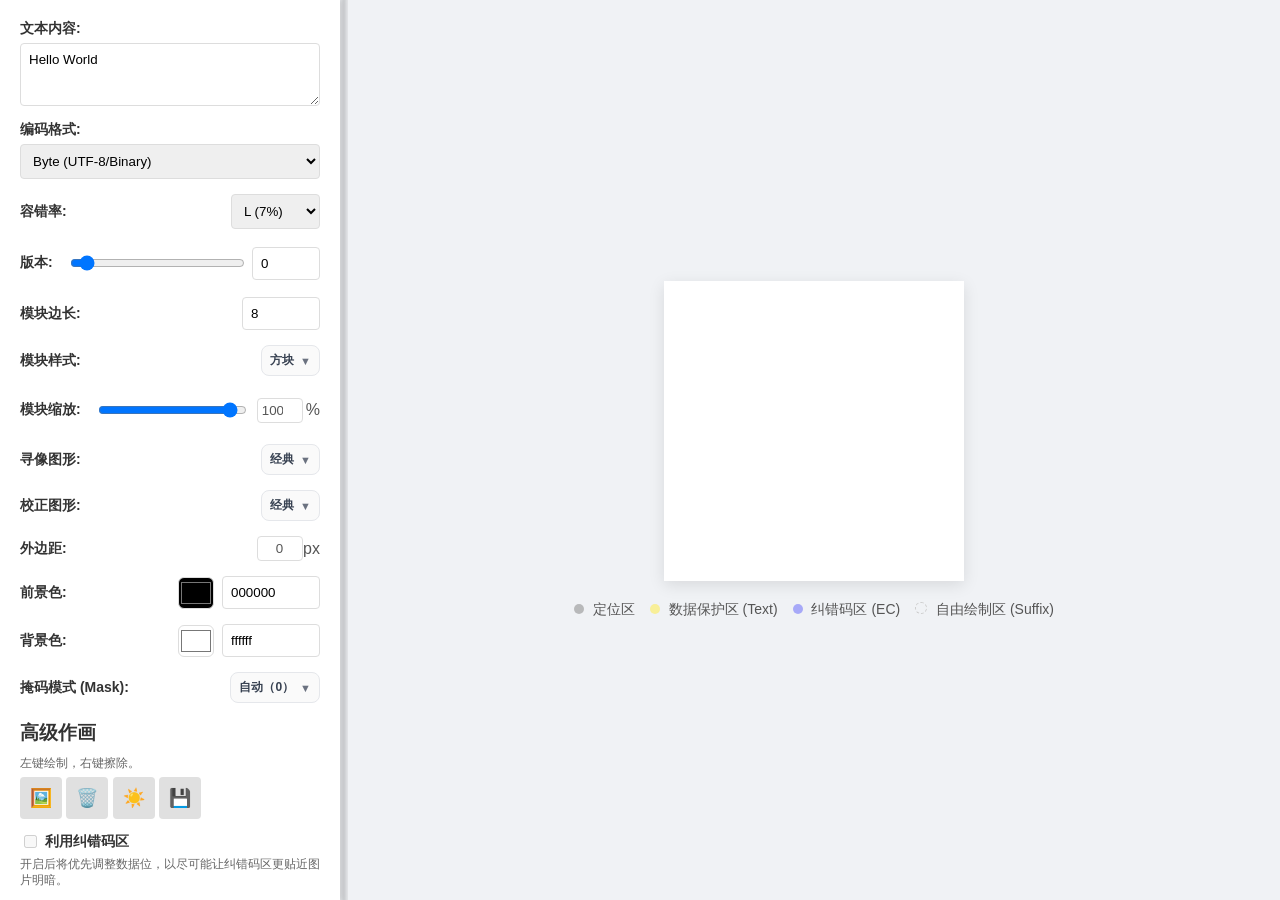
==== commit e169866b: "Add per-layer overlay frames and rotation handle styles - Introduced .layer-overlay class for per-la" ====
--- a/index.html
+++ b/index.html
@@ -55,8 +55,8 @@
                 </div>
             </div>
 
-            <div class="control-group compact-dropdown-row">
-                <label>模块样式:</label>
+            <div class="control-group compact-dropdown-row">
+                <label>模块样式:</label>
                 <details class="option-dropdown">
                     <summary id="module-style-summary">方块</summary>
                     <div class="style-gallery" id="module-style-gallery">
@@ -73,26 +73,26 @@
                     <option value="circle">圆点</option>
                     <option value="diamond">菱形</option>
                     <option value="liquid">液态</option>
-                </select>
-            </div>
-
-            <div class="control-group hz-layout">
-                <label for="module-scale-range">模块缩放:</label>
-                <div class="range-value-control">
-                    <input type="range" id="module-scale-range" min="0" max="100" value="100" step="1">
-                    <input type="number" class="range-number-input" id="module-scale-value" min="0" max="100" value="100" step="1" aria-label="模块缩放值">
-                    <span class="range-unit">%</span>
-                </div>
-            </div>
-
-            <div class="control-group hz-layout" id="covered-module-scale-group" hidden>
-                <label for="covered-module-scale-range">被图片覆盖的模块缩放:</label>
-                <div class="range-value-control">
-                    <input type="range" id="covered-module-scale-range" min="0" max="100" value="50" step="1">
-                    <input type="number" class="range-number-input" id="covered-module-scale-value" min="0" max="100" value="50" step="1" aria-label="被图片覆盖的模块缩放值">
-                    <span class="range-unit">%</span>
-                </div>
-            </div>
+                </select>
+            </div>
+
+            <div class="control-group hz-layout">
+                <label for="module-scale-range">模块缩放:</label>
+                <div class="range-value-control">
+                    <input type="range" id="module-scale-range" min="0" max="100" value="100" step="1">
+                    <input type="number" class="range-number-input" id="module-scale-value" min="0" max="100" value="100" step="1" aria-label="模块缩放值">
+                    <span class="range-unit">%</span>
+                </div>
+            </div>
+
+            <div class="control-group hz-layout" id="covered-module-scale-group" hidden>
+                <label for="covered-module-scale-range">被图片覆盖的模块缩放:</label>
+                <div class="range-value-control">
+                    <input type="range" id="covered-module-scale-range" min="0" max="100" value="50" step="1">
+                    <input type="number" class="range-number-input" id="covered-module-scale-value" min="0" max="100" value="50" step="1" aria-label="被图片覆盖的模块缩放值">
+                    <span class="range-unit">%</span>
+                </div>
+            </div>
 
             <div class="control-group compact-dropdown-row">
                 <label>寻像图形:</label>
@@ -152,7 +152,7 @@
                 </div>
             </div>
 
-            <div class="control-group hz-layout" id="outer-margin-group" style="display:none">
+            <div class="control-group hz-layout" id="outer-margin-group">
                 <label>外边距:</label>
                 <div class="rotation-controls">
                     <div class="rotation-row">
@@ -185,79 +185,81 @@
             </div>
 
             <div class="control-group hz-layout">
-                <label>前景色:</label>
-                <div class="color-control-stack">
-                    <div class="color-control">
-                        <input type="color" id="fg-color" value="#000000">
-                        <input type="text" id="fg-color-hex" value="000000" maxlength="6" placeholder="000000">
-                    </div>
-                    <div class="color-image-options" id="fg-image-options" hidden>
-                        <label class="transparency-control">
-                            <span>透明度</span>
-                            <input type="range" id="fg-transparency-range" min="0" max="100" value="0" step="1">
-                            <input type="number" class="range-number-input" id="fg-transparency-value" min="0" max="100" value="0" step="1" aria-label="前景色透明度值">
-                            <span class="range-unit">%</span>
-                        </label>
-                        <label class="inline-check">
-                            <input type="checkbox" id="fg-auto-luminance" checked>
-                            自动设置以适合明度
-                        </label>
-                        <div class="auto-threshold-control" id="fg-auto-threshold-control">
-                            <span id="fg-auto-threshold-label">暗色明度上限</span>
-                            <input type="range" id="fg-auto-threshold-range" min="0" max="100" value="30" step="1" aria-labelledby="fg-auto-threshold-label">
-                            <input type="number" class="range-number-input" id="fg-auto-threshold-value" min="0" max="100" value="30" step="1" aria-label="前景色自动明度阈值">
-                            <span class="range-unit">%</span>
-                        </div>
-                    </div>
-                </div>
-            </div>
-
-            <div class="control-group hz-layout">
-                <label>背景色:</label>
-                <div class="color-control-stack">
-                    <div class="color-control">
-                        <input type="color" id="bg-color" value="#ffffff">
-                        <input type="text" id="bg-color-hex" value="ffffff" maxlength="6" placeholder="ffffff">
-                    </div>
-                    <div class="color-image-options" id="bg-image-options" hidden>
-                        <label class="transparency-control">
-                            <span>透明度</span>
-                            <input type="range" id="bg-transparency-range" min="0" max="100" value="0" step="1">
-                            <input type="number" class="range-number-input" id="bg-transparency-value" min="0" max="100" value="0" step="1" aria-label="背景色透明度值">
-                            <span class="range-unit">%</span>
-                        </label>
-                        <label class="inline-check">
-                            <input type="checkbox" id="bg-auto-luminance" checked>
-                            自动设置以适合明度
-                        </label>
-                        <div class="auto-threshold-control" id="bg-auto-threshold-control">
-                            <span id="bg-auto-threshold-label">亮色明度下限</span>
-                            <input type="range" id="bg-auto-threshold-range" min="0" max="100" value="70" step="1" aria-labelledby="bg-auto-threshold-label">
-                            <input type="number" class="range-number-input" id="bg-auto-threshold-value" min="0" max="100" value="70" step="1" aria-label="背景色自动明度阈值">
-                            <span class="range-unit">%</span>
-                        </div>
-                    </div>
-                </div>
-            </div>
-
-            <div class="control-group compact-dropdown-row">
+                <label>前景色:</label>
+                <div class="color-control-stack">
+                    <div class="color-control">
+                        <input type="color" id="fg-color" value="#000000">
+                        <input type="text" id="fg-color-hex" value="000000" maxlength="6" placeholder="000000">
+                    </div>
+                    <div class="color-image-options" id="fg-image-options" hidden>
+                        <label class="transparency-control">
+                            <span>透明度</span>
+                            <input type="range" id="fg-transparency-range" min="0" max="100" value="0" step="1">
+                            <input type="number" class="range-number-input" id="fg-transparency-value" min="0" max="100" value="0" step="1" aria-label="前景色透明度值">
+                            <span class="range-unit">%</span>
+                        </label>
+                        <label class="inline-check">
+                            <input type="checkbox" id="fg-auto-luminance" checked>
+                            自动设置以适合明度
+                        </label>
+                        <div class="auto-threshold-control" id="fg-auto-threshold-control">
+                            <span id="fg-auto-threshold-label">暗色明度上限</span>
+                            <input type="range" id="fg-auto-threshold-range" min="0" max="100" value="30" step="1" aria-labelledby="fg-auto-threshold-label">
+                            <input type="number" class="range-number-input" id="fg-auto-threshold-value" min="0" max="100" value="30" step="1" aria-label="前景色自动明度阈值">
+                            <span class="range-unit">%</span>
+                        </div>
+                    </div>
+                </div>
+            </div>
+
+            <div class="control-group hz-layout">
+                <label>背景色:</label>
+                <div class="color-control-stack">
+                    <div class="color-control">
+                        <input type="color" id="bg-color" value="#ffffff">
+                        <input type="text" id="bg-color-hex" value="ffffff" maxlength="6" placeholder="ffffff">
+                    </div>
+                    <div class="color-image-options" id="bg-image-options" hidden>
+                        <label class="transparency-control">
+                            <span>透明度</span>
+                            <input type="range" id="bg-transparency-range" min="0" max="100" value="0" step="1">
+                            <input type="number" class="range-number-input" id="bg-transparency-value" min="0" max="100" value="0" step="1" aria-label="背景色透明度值">
+                            <span class="range-unit">%</span>
+                        </label>
+                        <label class="inline-check">
+                            <input type="checkbox" id="bg-auto-luminance" checked>
+                            自动设置以适合明度
+                        </label>
+                        <div class="auto-threshold-control" id="bg-auto-threshold-control">
+                            <span id="bg-auto-threshold-label">亮色明度下限</span>
+                            <input type="range" id="bg-auto-threshold-range" min="0" max="100" value="70" step="1" aria-labelledby="bg-auto-threshold-label">
+                            <input type="number" class="range-number-input" id="bg-auto-threshold-value" min="0" max="100" value="70" step="1" aria-label="背景色自动明度阈值">
+                            <span class="range-unit">%</span>
+                        </div>
+                    </div>
+                </div>
+            </div>
+
+            <div class="control-group compact-dropdown-row">
                 <label>掩码模式 (Mask):</label>
                 <details class="option-dropdown">
                     <summary id="mask-mode-summary">自动</summary>
-                    <div class="mask-controls">
-                        <button class="mask-btn mask-auto" id="mask-auto-btn" data-mask="-1" type="button">自动（当前：0）</button>
-                        <button class="mask-btn" data-mask="-2" type="button">无（展示掩码前）</button>
-                    </div>
-                    <div class="mask-gallery" id="mask-gallery">
-                        <div class="mask-items">
-                            <button class="mask-item mask-btn" data-mask="0" type="button"><canvas data-mask="0" width="64" height="64"></canvas><div class="mask-formula">0:(i+j)%2=0</div></button>
-                            <button class="mask-item mask-btn" data-mask="1" type="button"><canvas data-mask="1" width="64" height="64"></canvas><div class="mask-formula">1:i%2=0</div></button>
-                            <button class="mask-item mask-btn" data-mask="2" type="button"><canvas data-mask="2" width="64" height="64"></canvas><div class="mask-formula">2:j%3=0</div></button>
-                            <button class="mask-item mask-btn" data-mask="3" type="button"><canvas data-mask="3" width="64" height="64"></canvas><div class="mask-formula">3:(i+j)%3=0</div></button>
-                            <button class="mask-item mask-btn" data-mask="4" type="button"><canvas data-mask="4" width="64" height="64"></canvas><div class="mask-formula">4:(⌊i/2⌋+⌊j/3⌋)%2=0</div></button>
-                            <button class="mask-item mask-btn" data-mask="5" type="button"><canvas data-mask="5" width="64" height="64"></canvas><div class="mask-formula">5:(i*j)%2+(i*j)%3=0</div></button>
-                            <button class="mask-item mask-btn" data-mask="6" type="button"><canvas data-mask="6" width="64" height="64"></canvas><div class="mask-formula">6:((i*j)%2+(i*j)%3)%2=0</div></button>
-                            <button class="mask-item mask-btn" data-mask="7" type="button"><canvas data-mask="7" width="64" height="64"></canvas><div class="mask-formula">7:((i*j)%3+(i+j)%2)%2=0</div></button>
+                    <div class="dropdown-panel">
+                        <div class="mask-controls">
+                            <button class="mask-btn mask-auto" id="mask-auto-btn" data-mask="-1" type="button">自动（当前：0）</button>
+                            <button class="mask-btn" data-mask="-2" type="button">无（展示掩码前）</button>
+                        </div>
+                        <div class="mask-gallery" id="mask-gallery">
+                            <div class="mask-items">
+                                <button class="mask-item mask-btn" data-mask="0" type="button"><canvas data-mask="0" width="64" height="64"></canvas><div class="mask-formula">0:(i+j)%2=0</div></button>
+                                <button class="mask-item mask-btn" data-mask="1" type="button"><canvas data-mask="1" width="64" height="64"></canvas><div class="mask-formula">1:i%2=0</div></button>
+                                <button class="mask-item mask-btn" data-mask="2" type="button"><canvas data-mask="2" width="64" height="64"></canvas><div class="mask-formula">2:j%3=0</div></button>
+                                <button class="mask-item mask-btn" data-mask="3" type="button"><canvas data-mask="3" width="64" height="64"></canvas><div class="mask-formula">3:(i+j)%3=0</div></button>
+                                <button class="mask-item mask-btn" data-mask="4" type="button"><canvas data-mask="4" width="64" height="64"></canvas><div class="mask-formula">4:(⌊i/2⌋+⌊j/3⌋)%2=0</div></button>
+                                <button class="mask-item mask-btn" data-mask="5" type="button"><canvas data-mask="5" width="64" height="64"></canvas><div class="mask-formula">5:(i*j)%2+(i*j)%3=0</div></button>
+                                <button class="mask-item mask-btn" data-mask="6" type="button"><canvas data-mask="6" width="64" height="64"></canvas><div class="mask-formula">6:((i*j)%2+(i*j)%3)%2=0</div></button>
+                                <button class="mask-item mask-btn" data-mask="7" type="button"><canvas data-mask="7" width="64" height="64"></canvas><div class="mask-formula">7:((i*j)%3+(i+j)%2)%2=0</div></button>
+                            </div>
                         </div>
                     </div>
                 </details>
@@ -267,10 +269,21 @@
                 <h3>高级作画</h3>
                 <p class="hint">左键绘制，右键擦除。</p>
                 <div class="tools">
-                    <button id="import-btn" class="tool-btn" title="上传图片/视频 (自动像素化)">🖼️</button>
+                    <button id="import-btn" class="tool-btn" title="导入图片/视频 (自动像素化)">🖼️</button>
                     <button id="clear-draw" class="tool-btn" title="清空绘制">🗑️</button>
                     <button id="whiten-btn" class="tool-btn" title="一键全白 (自由区填充白色)">☀️</button>
-                    <button id="download-btn" class="tool-btn" title="下载图片/视频">💾</button>
+                    <button id="download-btn" class="tool-btn" title="导出图片/视频">💾</button>
+                </div>
+
+                <div class="control-group full-width" id="image-layers-group" style="display: none; margin-top: 8px;">
+                    <label style="display: flex; align-items: center; gap: 6px;">
+                        <span>图片图层</span>
+                        <select id="image-layer-select" style="flex: 1; min-width: 0;"></select>
+                        <button id="image-layer-up" class="tool-btn" title="上移一层 (置顶)" style="flex: none; padding: 4px 8px; font-size: 15px;">⬆</button>
+                        <button id="image-layer-down" class="tool-btn" title="下移一层 (置底)" style="flex: none; padding: 4px 8px; font-size: 15px;">⬇</button>
+                        <button id="image-layer-del" class="tool-btn" title="删除该图片" style="flex: none; padding: 4px 8px; font-size: 15px;">🗑</button>
+                    </label>
+                    <p class="hint option-hint">可导入多张图片并存；重叠处二维码模块跟随最顶层的图片明暗（下拉列表下方为顶层）。拖动各自蓝色边框可调整位置/大小/旋转。</p>
                 </div>
 
                 <div class="control-group full-width" style="margin-top: 8px;">
@@ -376,6 +389,7 @@
                     <div class="resize-handle ne" data-handle="ne"></div>
                     <div class="resize-handle sw" data-handle="sw"></div>
                     <div class="resize-handle se" data-handle="se"></div>
+                    <div class="image-rotate-handle" title="拖动旋转图片"></div>
 
                     <div class="import-controls" style="position: absolute; top: -40px; right: 0; display: none; gap: 5px; justify-content: flex-end; background: rgba(255,255,255,0.9); padding: 5px; border-radius: 4px; box-shadow: 0 2px 5px rgba(0,0,0,0.2);">
                         <button id="import-ok" style="background: #2ecc71; color: white; border: none; padding: 5px 10px; cursor: pointer;">✅ 应用</button>
@@ -414,4 +428,4 @@
 
     <script src="script.js"></script>
 </body>
-</html>
+</html>
--- a/style.css
+++ b/style.css
@@ -288,7 +288,7 @@
     content: '▼';
     font-size: 11px;
     color: #6b7280;
-    margin-left: 10px;
+    margin-left: 6px;
 }
 
 .option-dropdown[open] > summary::after {
@@ -300,8 +300,11 @@
 }
 
 .option-dropdown[open] > summary {
-    margin-bottom: 8px;
     color: transparent;
+    /* Collapse the (invisible) label text so「收起」and ▲ sit adjacent instead
+       of being pushed apart by space-between across the whole box. */
+    font-size: 0;
+    justify-content: flex-start;
 }
 
 .option-dropdown[open] > summary::before {
@@ -328,6 +331,7 @@
     align-items: center;
     column-gap: 10px;
     row-gap: 6px;
+    position: relative;
 }
 
 .compact-dropdown-row > label {
@@ -354,10 +358,26 @@
 }
 
 .compact-dropdown-row > .option-dropdown[open] {
-    grid-column: 1 / -1;
-    width: 100%;
-    margin-top: 6px;
-    justify-self: stretch;
+    grid-column: 2;
+    width: max-content;
+    justify-self: end;
+}
+
+/* Keep the「收起」button where the「展开」button was (same label row); the
+   gallery floats below the row spanning its full width instead of pushing the
+   button to the next line. */
+.compact-dropdown-row > .option-dropdown[open] > .style-gallery,
+.compact-dropdown-row > .option-dropdown[open] > .dropdown-panel {
+    position: absolute;
+    left: 0;
+    right: 0;
+    top: calc(100% + 6px);
+    z-index: 30;
+    padding: 10px;
+    background: #fff;
+    border: 1px solid #e5e7eb;
+    border-radius: 8px;
+    box-shadow: 0 6px 16px rgba(0, 0, 0, 0.12);
 }
 
 .text-overflow-warning {
@@ -708,6 +728,44 @@
 .resize-handle.sw { bottom: -5px; left: -5px; cursor: nesw-resize; }
 .resize-handle.se { bottom: -5px; right: -5px; cursor: nwse-resize; }
 
+/* Per-layer overlay frames (clones of #import-overlay) */
+.layer-overlay {
+    position: absolute;
+    box-sizing: border-box;
+    border: 2px dashed #00f;
+}
+.layer-overlay.image-basis {
+    border-color: #1e88e5 !important;
+}
+
+/* Rotation handle for the image resize frame */
+.image-rotate-handle {
+    position: absolute;
+    top: -30px;
+    left: 50%;
+    transform: translateX(-50%);
+    width: 14px;
+    height: 14px;
+    background: #00f;
+    border: 1px solid white;
+    border-radius: 50%;
+    cursor: grab;
+    z-index: 20;
+}
+.image-rotate-handle::after {
+    content: '';
+    position: absolute;
+    top: 12px;
+    left: 50%;
+    transform: translateX(-50%);
+    width: 2px;
+    height: 12px;
+    background: #00f;
+}
+.image-rotate-handle:active {
+    cursor: grabbing;
+}
+
 .import-outside {
     border-color: rgba(231, 76, 60, 0.9) !important;
     background: rgba(231, 76, 60, 0.15);
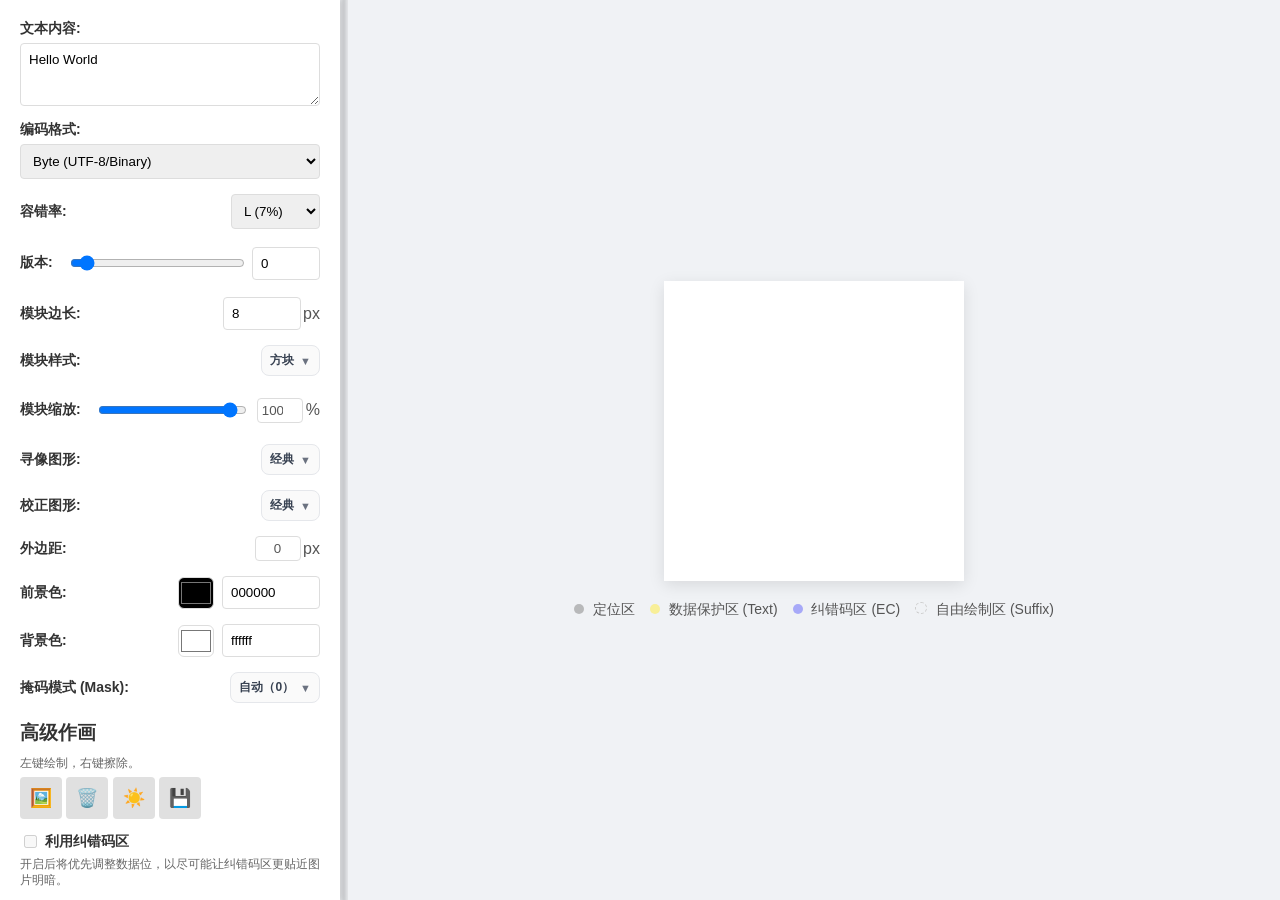
==== commit 2319fb8f: "为外边距和单元格大小输入添加像素单位显示，优化用户界面" ====
--- a/index.html
+++ b/index.html
@@ -51,6 +51,7 @@
                 <label>模块边长:</label>
                 <div class="cell-size-control">
                     <input type="number" id="cell-size-input" value="8" min="0.1" max="50" step="0.1" style="width: 60px;">
+                    <span class="px-unit">px</span>
                     <button id="cell-size-auto-btn" type="button" class="mask-btn" style="display: none;">自动(图片原大小)</button>
                 </div>
             </div>
@@ -154,11 +155,9 @@
 
             <div class="control-group hz-layout" id="outer-margin-group">
                 <label>外边距:</label>
-                <div class="rotation-controls">
-                    <div class="rotation-row">
-                        <input type="number" class="range-number-input outer-margin-input" id="outer-margin-value" min="0" step="1" value="0" aria-label="外边距(像素)">
-                        <span class="px-unit">px</span>
-                    </div>
+                <div class="cell-size-control">
+                    <input type="number" class="range-number-input" id="outer-margin-value" min="0" step="1" value="0" aria-label="外边距(像素)">
+                    <span class="px-unit">px</span>
                 </div>
             </div>
 
--- a/style.css
+++ b/style.css
@@ -157,10 +157,6 @@
     font-weight: 600;
     min-width: 44px;
     white-space: nowrap;
-}
-
-.outer-margin-input {
-    margin-left: auto;
 }
 
 .px-unit {
